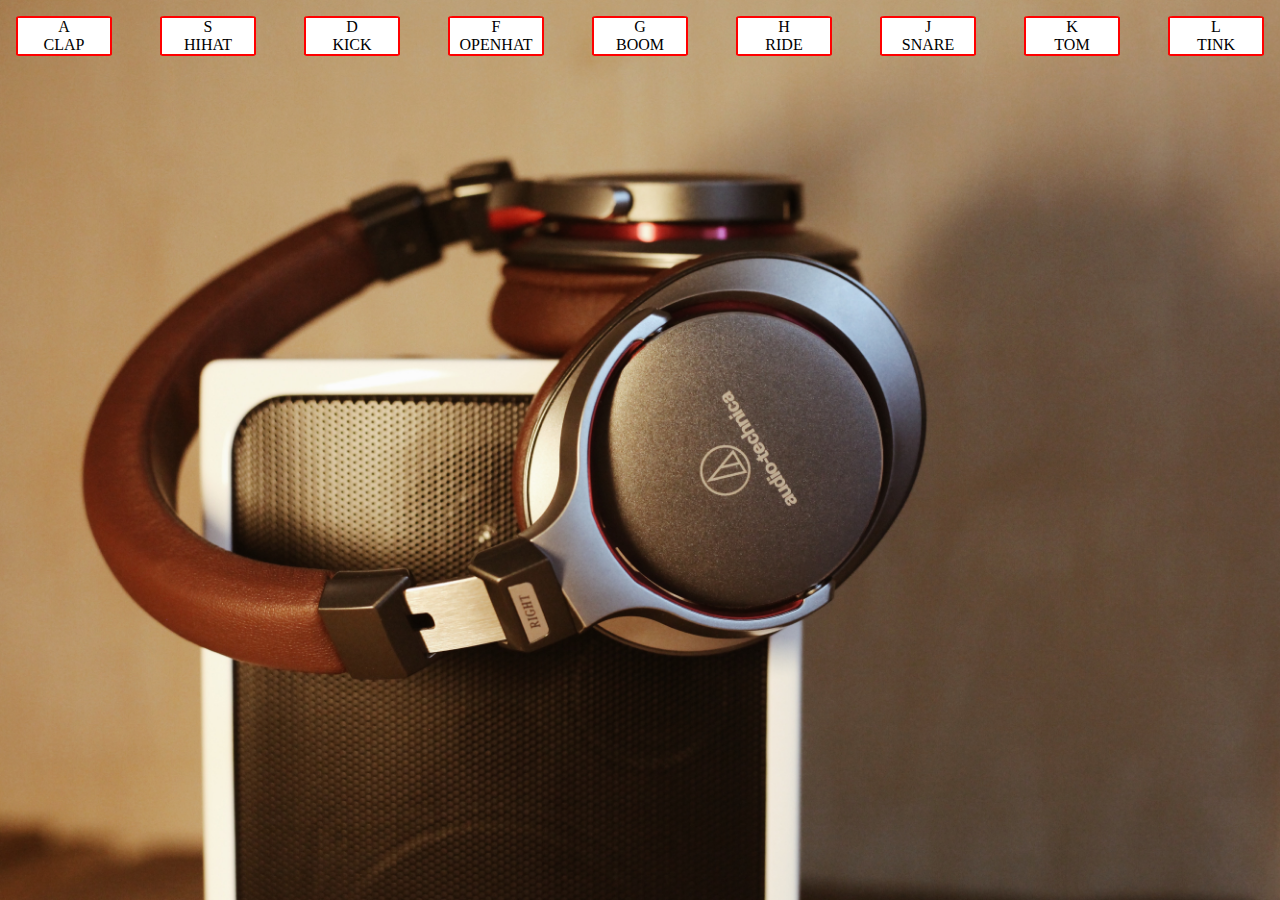
==== 01_JSDrumKit/index.html @ 9717f332 "setup basic front end for drum kit" ====
<!DOCTYPE html>
<html>
<head>
    <title></title>
    <link rel="stylesheet" href="index.css">
</head>
<body>
    <div id="container">
        <div class="sound">
            <p>A</p>
            <p>CLAP</p>
        </div>
        <div class="sound">
            <p>S</p>
            <p>HIHAT</p>
        </div>
        <div class="sound">
            <p>D</p>
            <p>KICK</p>
        </div>
        <div class="sound">
            <p>F</p>
            <p>OPENHAT</p>
        </div>
        <div class="sound">
            <p>G</p>
            <p>BOOM</p>
        </div>
        <div class="sound">
            <p>H</p>
            <p>RIDE</p>
        </div>
        <div class="sound">
            <p>J</p>
            <p>SNARE</p>
        </div>
        <div class="sound">
            <p>K</p>
            <p>TOM</p>
        </div>
        <div class="sound">
            <p>L</p>
            <p>TINK</p>
        </div>
    </div>
</body>
</html>
---- 01_JSDrumKit/index.css ----
* {
    margin:0px
}

html {
    background: url(background.jpg);
    background-size: cover;
    min-height: 100%;
    min-width: 100%;
}

#container {
    display:grid;
    grid-template-columns: repeat(9, 1fr);
    grid-gap:1em;
}

.sound {
    border: 2px solid red;
    background-color: #ffffff;
    border-radius: 5%;
    margin:1em;
    text-align: center;
}
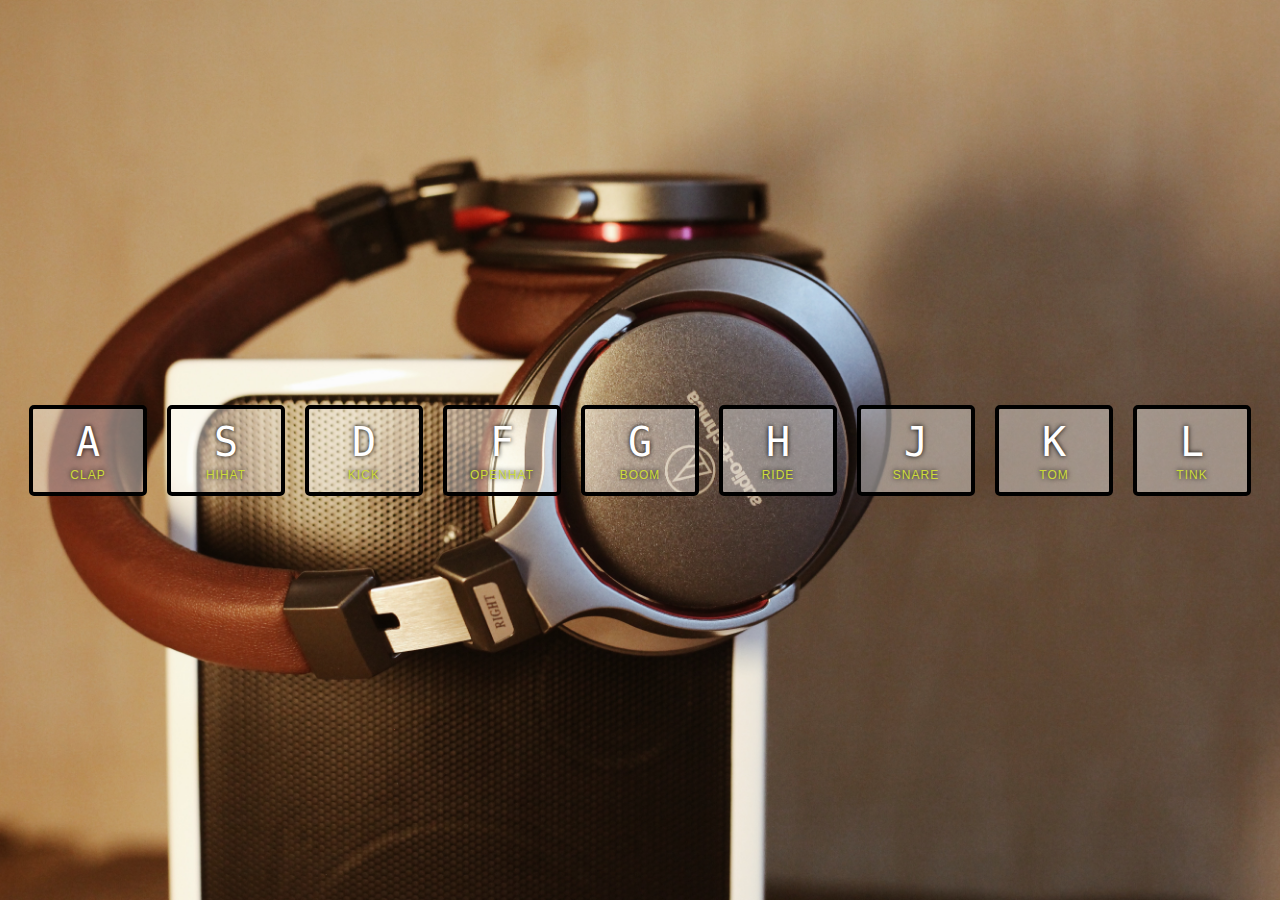
==== commit 8b3fea5a: "finished day 01 project" ====
--- a/01_JSDrumKit/index.html
+++ b/01_JSDrumKit/index.html
@@ -1,47 +1,83 @@
 <!DOCTYPE html>
-<html>
+<html lang="en">
 <head>
-    <title></title>
-    <link rel="stylesheet" href="index.css">
+  <meta charset="UTF-8">
+  <title>JS Drum Kit</title>
+  <link rel="stylesheet" href="index.css">
 </head>
 <body>
-    <div id="container">
-        <div class="sound">
-            <p>A</p>
-            <p>CLAP</p>
-        </div>
-        <div class="sound">
-            <p>S</p>
-            <p>HIHAT</p>
-        </div>
-        <div class="sound">
-            <p>D</p>
-            <p>KICK</p>
-        </div>
-        <div class="sound">
-            <p>F</p>
-            <p>OPENHAT</p>
-        </div>
-        <div class="sound">
-            <p>G</p>
-            <p>BOOM</p>
-        </div>
-        <div class="sound">
-            <p>H</p>
-            <p>RIDE</p>
-        </div>
-        <div class="sound">
-            <p>J</p>
-            <p>SNARE</p>
-        </div>
-        <div class="sound">
-            <p>K</p>
-            <p>TOM</p>
-        </div>
-        <div class="sound">
-            <p>L</p>
-            <p>TINK</p>
-        </div>
+
+
+  <div class="keys">
+    <div data-key="65" class="key">
+      <kbd>A</kbd>
+      <span class="sound">clap</span>
     </div>
+    <div data-key="83" class="key">
+      <kbd>S</kbd>
+      <span class="sound">hihat</span>
+    </div>
+    <div data-key="68" class="key">
+      <kbd>D</kbd>
+      <span class="sound">kick</span>
+    </div>
+    <div data-key="70" class="key">
+      <kbd>F</kbd>
+      <span class="sound">openhat</span>
+    </div>
+    <div data-key="71" class="key">
+      <kbd>G</kbd>
+      <span class="sound">boom</span>
+    </div>
+    <div data-key="72" class="key">
+      <kbd>H</kbd>
+      <span class="sound">ride</span>
+    </div>
+    <div data-key="74" class="key">
+      <kbd>J</kbd>
+      <span class="sound">snare</span>
+    </div>
+    <div data-key="75" class="key">
+      <kbd>K</kbd>
+      <span class="sound">tom</span>
+    </div>
+    <div data-key="76" class="key">
+      <kbd>L</kbd>
+      <span class="sound">tink</span>
+    </div>
+  </div>
+
+  <audio data-key="65" src="sounds/clap.wav"></audio>
+  <audio data-key="83" src="sounds/hihat.wav"></audio>
+  <audio data-key="68" src="sounds/kick.wav"></audio>
+  <audio data-key="70" src="sounds/openhat.wav"></audio>
+  <audio data-key="71" src="sounds/boom.wav"></audio>
+  <audio data-key="72" src="sounds/ride.wav"></audio>
+  <audio data-key="74" src="sounds/snare.wav"></audio>
+  <audio data-key="75" src="sounds/tom.wav"></audio>
+  <audio data-key="76" src="sounds/tink.wav"></audio>
+
+<script>
+  function removeTransition(e) {
+    if (e.propertyName !== 'transform') return;
+    e.target.classList.remove('playing');
+  }
+
+  function playSound(e) {
+    const audio = document.querySelector(`audio[data-key="${e.keyCode}"]`);
+    const key = document.querySelector(`div[data-key="${e.keyCode}"]`);
+    if (!audio) return;
+
+    key.classList.add('playing');
+    audio.currentTime = 0;
+    audio.play();
+  }
+
+  const keys = Array.from(document.querySelectorAll('.key'));
+  keys.forEach(key => key.addEventListener('transitionend', removeTransition));
+  window.addEventListener('keydown', playSound);
+</script>
+
+
 </body>
-</html>+</html>
--- a/01_JSDrumKit/index.css
+++ b/01_JSDrumKit/index.css
@@ -1,24 +1,51 @@
-* {
-    margin:0px
-}
-
 html {
-    background: url(background.jpg);
+    font-size: 10px;
+    background: url(background.jpg) bottom center;
     background-size: cover;
-    min-height: 100%;
-    min-width: 100%;
-}
-
-#container {
-    display:grid;
-    grid-template-columns: repeat(9, 1fr);
-    grid-gap:1em;
-}
-
-.sound {
-    border: 2px solid red;
-    background-color: #ffffff;
-    border-radius: 5%;
-    margin:1em;
+  }
+  body,html {
+    margin: 0;
+    padding: 0;
+    font-family: sans-serif;
+  }
+  
+  .keys {
+    display: flex;
+    flex: 1;
+    min-height: 100vh;
+    align-items: center;
+    justify-content: center;
+  }
+  
+  .key {
+    border: .4rem solid black;
+    border-radius: .5rem;
+    margin: 1rem;
+    font-size: 1.5rem;
+    padding: 1rem .5rem;
+    transition: all .07s ease;
+    width: 10rem;
     text-align: center;
-}+    color: white;
+    background: rgba(255,255,255,0.4);
+    text-shadow: 0 0 .5rem black;
+  }
+  
+  .playing {
+    transform: scale(1.2);
+    border-color: #CDDC39;
+    box-shadow: 0 0 1rem #ffc600;
+  }
+  
+  kbd {
+    display: block;
+    font-size: 4rem;
+  }
+  
+  .sound {
+    font-size: 1.2rem;
+    text-transform: uppercase;
+    letter-spacing: .1rem;
+    color: #CDDC39;
+  }
+  